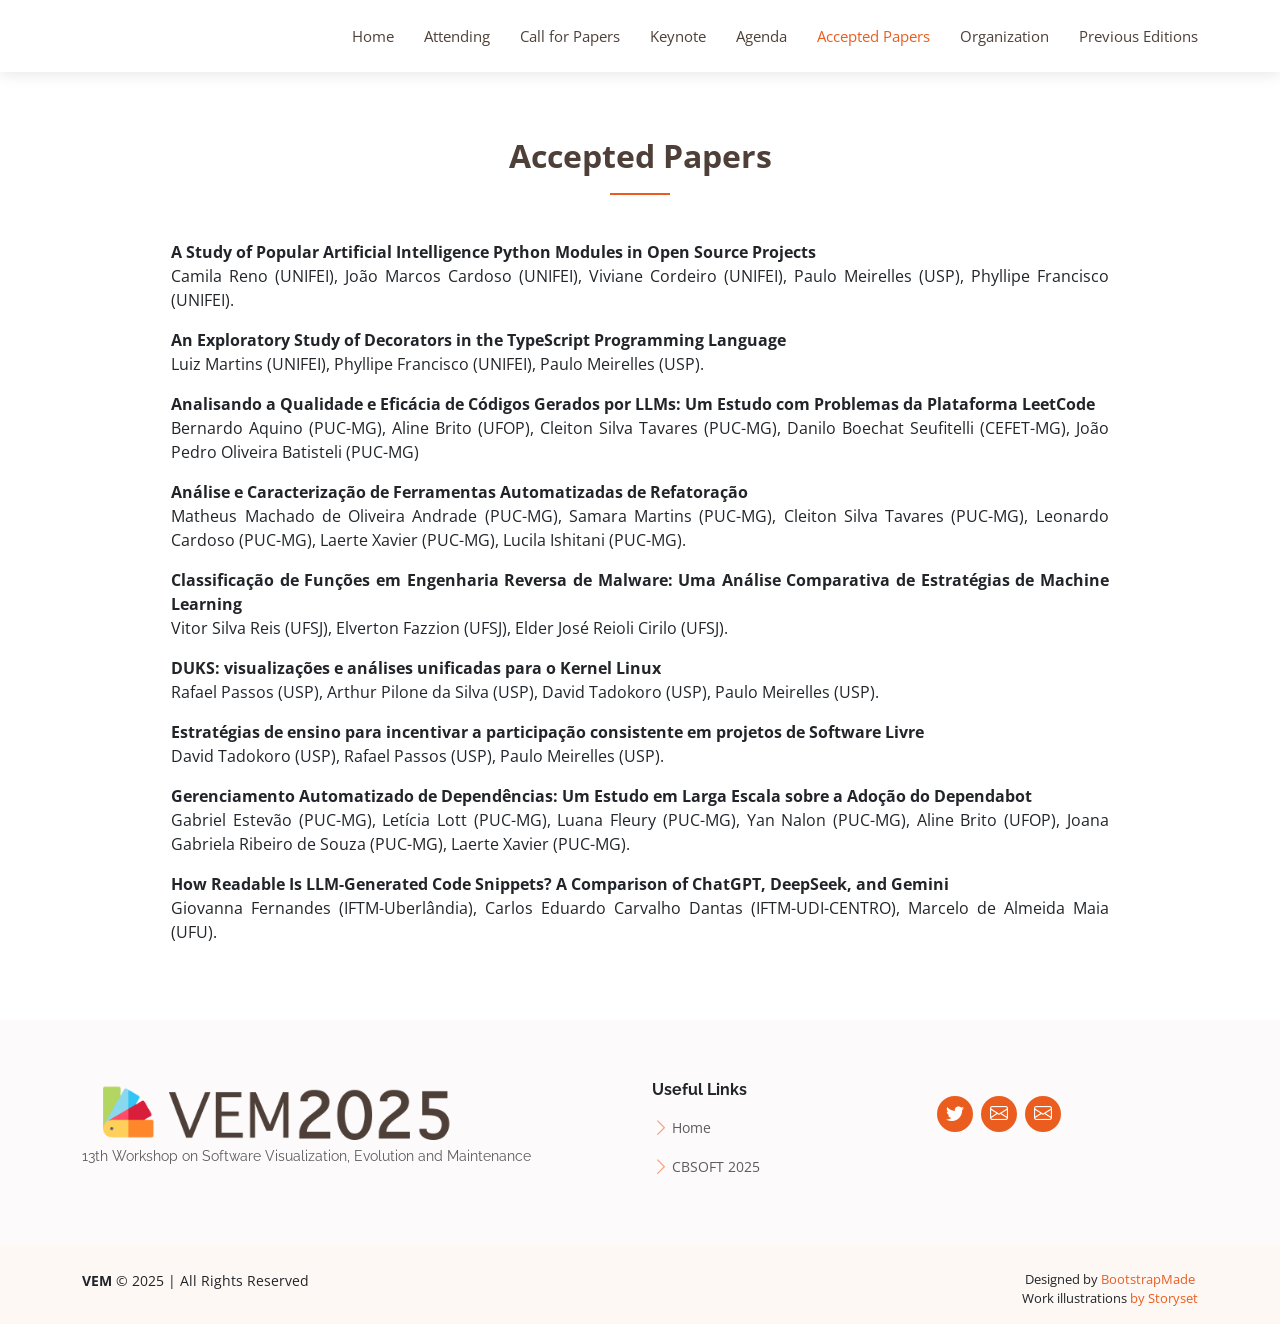
==== acceptedPapers.html @ 62617f1f "Mirror of the source code of vem 2025 website" ====
<!DOCTYPE html>
<html lang="en">
    <head>
        <meta charset="utf-8" />
        <meta content="width=device-width, initial-scale=1.0" name="viewport" />

        <title>VEM 2025</title>
        <meta content="" name="description" />
        <meta content="" name="keywords" />

        <!-- Favicons -->
        <link href="assets/img/favicon_vem.png" rel="icon" />
        <link href="assets/img/apple-touch-icon.png" rel="apple-touch-icon" />

        <!-- Google Fonts -->
        <link
            href="https://fonts.googleapis.com/css?family=Open+Sans:300,300i,400,400i,600,600i,700,700i|Raleway:300,300i,400,400i,600,600i,700,700i"
            rel="stylesheet"
        />

        <!-- Vendor CSS Files -->
        <link href="assets/vendor/aos/aos.css" rel="stylesheet" />
        <link
            href="assets/vendor/bootstrap/css/bootstrap.min.css"
            rel="stylesheet"
        />
        <link
            href="assets/vendor/bootstrap-icons/bootstrap-icons.css"
            rel="stylesheet"
        />
        <link
            href="assets/vendor/boxicons/css/boxicons.min.css"
            rel="stylesheet"
        />
        <link
            href="assets/vendor/glightbox/css/glightbox.min.css"
            rel="stylesheet"
        />
        <link
            href="assets/vendor/swiper/swiper-bundle.min.css"
            rel="stylesheet"
        />

        <!-- Template Main CSS File -->
        <link href="assets/css/style.css" rel="stylesheet" />

        <!-- =======================================================
    * Template Name: Ninestars - v4.7.0
    * Template URL: https://bootstrapmade.com/ninestars-free-bootstrap-3-theme-for-creative/
    * Author: BootstrapMade.com
    * License: https://bootstrapmade.com/license/
    ======================================================== -->
    </head>

    <body>
        <!-- ======= Header ======= -->
        <header id="header" class="fixed-top d-flex align-items-center">
            <div
                class="container d-flex align-items-center justify-content-between"
            >
                <div class="logo">
                    <!--        <h1 class="text-light"><a href="index.html"><span>VEM2022</span></a></h1>-->
                    <!-- Uncomment below if you prefer to use an image logo -->
                    <!-- <a href="index.html"><img src="assets/img/vem_color.png" alt="" class="img-fluid"></a> -->
                    <a href="index.html"
                        ><img
                            src="assets/img/vem2024-h.png"
                            alt=""
                            class="img-fluid"
                    /></a>
                </div>

                <nav id="navbar" class="navbar">
                    <ul>
                        <ul>
                            <li>
                                <a class="nav-link scrollto" href="index.html"
                                    >Home</a
                                >
                            </li>
                            <li>
                                <a
                                    class="nav-link scrollto"
                                    href="attending.html"
                                    >Attending</a
                                >
                            </li>
                            <li>
                                <a
                                    class="nav-link scrollto"
                                    href="callForPapers.html"
                                    >Call for Papers</a
                                >
                            </li>
                            <li>
                                <a
                                    class="nav-link scrollto"
                                    href="keynotes.html"
                                    >Keynote</a
                                >
                            </li>
                            <li>
                                <a class="nav-link scrollto" href="program.html"
                                    >Agenda</a
                                >
                            </li>
                            <li>
                                <a
                                    class="nav-link scrollto active"
                                    href="acceptedPapers.html"
                                    >Accepted Papers</a
                                >
                            </li>
                            <!-- <li class="dropdown">
              <a href="program.html">
                <span>Program</span>
                <i class="bi bi-chevron-down"></i>
              </a>
              <ul>
                <li>
                  <a href="acceptedPapers.html">Accepted Papers</a>
                </li>
                 <li>
                  <a href="panel.html">Panel</a>
                </li> 
              </ul>
            </li>  -->
                            <li>
                                <a
                                    class="nav-link scrollto"
                                    href="organization.html"
                                    >Organization</a
                                >
                            </li>
                            <li>
                                <a
                                    class="nav-link scrollto"
                                    href="previousEditions.html"
                                    >Previous Editions</a
                                >
                            </li>
                        </ul>
                    </ul>
                    <i class="bi bi-list mobile-nav-toggle"></i>
                </nav>
                <!-- .navbar -->
            </div>
        </header>
        <!-- End Header -->

        <main id="main">
            <!-- ======= Services Section ======= -->
<section id="services" class="services section">
    <div class="container" data-aos="fade-up">
        <div class="section-title">
            <p>Accepted Papers</p>
        </div>
        <div class="row" style="justify-content: center">
            <div class="container_center">
                <div class="box_center" style="margin-left: 8%; margin-right: 8%">
                    <div class="">
                        <p style="text-align: justify">
                            <b>A Study of Popular Artificial Intelligence Python Modules in Open Source Projects</b><br />
                            Camila Reno (UNIFEI), 
                            João Marcos Cardoso (UNIFEI), 
                            Viviane Cordeiro (UNIFEI), 
                            Paulo Meirelles (USP),
                            Phyllipe Francisco (UNIFEI).
                        </p>
                        <p style="text-align: justify">
                            <b>An Exploratory Study of Decorators in the TypeScript Programming Language</b><br />
                            Luiz Martins (UNIFEI),
                            Phyllipe Francisco (UNIFEI),
                            Paulo Meirelles (USP).
                        </p>
                        <p style="text-align: justify">
                            <b>Analisando a Qualidade e Eficácia de Códigos Gerados por LLMs: Um Estudo com Problemas da Plataforma LeetCode</b><br />
                            Bernardo Aquino (PUC-MG),
                            Aline Brito (UFOP),
                            Cleiton Silva Tavares (PUC-MG),
                            Danilo Boechat Seufitelli (CEFET-MG),
                            João Pedro Oliveira Batisteli (PUC-MG)
                        </p>
                        <p style="text-align: justify">
                            <b>Análise e Caracterização de Ferramentas Automatizadas de Refatoração</b><br />
                            Matheus Machado de Oliveira Andrade (PUC-MG),
                            Samara Martins (PUC-MG),
                            Cleiton Silva Tavares (PUC-MG),
                            Leonardo Cardoso (PUC-MG),
                            Laerte Xavier (PUC-MG),
                            Lucila Ishitani (PUC-MG).
                        </p>
                        <p style="text-align: justify">
                            <b>Classificação de Funções em Engenharia Reversa de Malware: Uma Análise Comparativa de Estratégias de Machine Learning</b><br />
                            Vitor Silva Reis (UFSJ),
                            Elverton Fazzion (UFSJ),
                            Elder José Reioli Cirilo (UFSJ).
                        </p>
                        <p style="text-align: justify">
                            <b>DUKS: visualizações e análises unificadas para o Kernel Linux</b><br />
                            Rafael Passos (USP),
                            Arthur Pilone da Silva (USP),
                            David Tadokoro (USP),
                            Paulo Meirelles (USP).
                        </p>
                        <p style="text-align: justify">
                            <b>Estratégias de ensino para incentivar a participação consistente em projetos de Software Livre</b><br />
                            David Tadokoro (USP),
                            Rafael Passos (USP),
                            Paulo Meirelles (USP).
                        </p>
                        <p style="text-align: justify">
                            <b>Gerenciamento Automatizado de Dependências: Um Estudo em Larga Escala sobre a Adoção do Dependabot</b><br />
                            Gabriel Estevão (PUC-MG),
                            Letícia Lott (PUC-MG),
                            Luana Fleury (PUC-MG),
                            Yan Nalon (PUC-MG),
                            Aline Brito (UFOP),
                            Joana Gabriela Ribeiro de Souza (PUC-MG),
                            Laerte Xavier (PUC-MG).
                        </p>
                        <p style="text-align: justify">
                            <b>How Readable Is LLM-Generated Code Snippets? A Comparison of ChatGPT, DeepSeek, and Gemini</b><br />
                            Giovanna Fernandes (IFTM-Uberlândia),
                            Carlos Eduardo Carvalho Dantas (IFTM-UDI-CENTRO),
                            Marcelo de Almeida Maia (UFU).
                        </p>
                    </div>
                </div>
            </div>
        </div>
    </div>
</section>


            <!-- End Services Section -->
        </main>
        <!-- End #main -->

        <!-- ======= Footer ======= -->
        <div w3-include-html="components/footer.html"></div>
        <!-- End Footer -->

        <a
            href="#"
            class="back-to-top d-flex align-items-center justify-content-center"
            ><i class="bi bi-arrow-up-short"></i
        ></a>

        <!-- Vendor JS Files -->
        <script src="assets/vendor/aos/aos.js"></script>
        <script src="assets/vendor/bootstrap/js/bootstrap.bundle.min.js"></script>
        <script src="assets/vendor/glightbox/js/glightbox.min.js"></script>
        <script src="assets/vendor/isotope-layout/isotope.pkgd.min.js"></script>
        <script src="assets/vendor/swiper/swiper-bundle.min.js"></script>
        <script src="assets/vendor/php-email-form/validate.js"></script>

        <!-- Template Main JS File -->
        <script src="assets/js/main.js"></script>

        <!-- W3C JS -->
        <script src="assets/js/w3c.js"></script>
        <script>
            includeHTML() //w3c.js
        </script>
    </body>
</html>
---- assets/css/style.css ----
/**
* Template Name: Ninestars - v4.7.0
* Template URL: https://bootstrapmade.com/ninestars-free-bootstrap-3-theme-for-creative/
* Author: BootstrapMade.com
* License: https://bootstrapmade.com/license/
*/

/*--------------------------------------------------------------
# General
--------------------------------------------------------------*/
body {
    font-family: "Open Sans", sans-serif;
    color: #212529;
}

a {
    color: #eb5d1e;
    text-decoration: none;
}

a:hover {
    color: #ef7f4d;
    text-decoration: none;
}

h1,
h2,
h3,
h4,
h5,
h6,
.font-primary {
    font-family: "Raleway", sans-serif;
}

/*--------------------------------------------------------------
# Back to top button
--------------------------------------------------------------*/
.back-to-top {
    position: fixed;
    visibility: hidden;
    opacity: 0;
    right: 15px;
    bottom: 15px;
    z-index: 99999;
    background: #eb5d1e;
    width: 40px;
    height: 40px;
    border-radius: 4px;
    transition: all 0.4s;
}
.back-to-top i {
    font-size: 24px;
    color: #fff;
    line-height: 0;
}
.back-to-top:hover {
    background: #ee7843;
    color: #fff;
}
.back-to-top.active {
    visibility: visible;
    opacity: 1;
}

/*--------------------------------------------------------------
# Disable aos animation delay on mobile devices
--------------------------------------------------------------*/
@media screen and (max-width: 768px) {
    [data-aos-delay] {
        transition-delay: 0 !important;
    }
}
/*--------------------------------------------------------------
# Header
--------------------------------------------------------------*/
#header {
    height: 72px;
    transition: all 0.5s;
    z-index: 997;
    transition: all 0.5s;
    background: #fff;
    box-shadow: 0px 2px 15px rgba(0, 0, 0, 0.1);
}
#header .logo h1 {
    font-size: 30px;
    margin: 0;
    line-height: 1;
    font-weight: 400;
    letter-spacing: 2px;
}
#header .logo h1 a,
#header .logo h1 a:hover {
    color: #7a6960;
    text-decoration: none;
}
#header .logo img {
    padding: 0;
    margin: 0;
    max-height: 40px;
}

#main {
    margin-top: 72px;
}

/*--------------------------------------------------------------
# Navigation Menu
--------------------------------------------------------------*/
/**
* Desktop Navigation 
*/
.navbar {
    padding: 0;
}
.navbar ul {
    margin: 0;
    padding: 0;
    display: flex;
    list-style: none;
    align-items: center;
}
.navbar li {
    position: relative;
}
.navbar a,
.navbar a:focus {
    display: flex;
    align-items: center;
    justify-content: space-between;
    padding: 10px 0 10px 30px;
    font-size: 15px;
    color: #4e4039;
    white-space: nowrap;
    transition: 0.3s;
}
.navbar a i,
.navbar a:focus i {
    font-size: 12px;
    line-height: 0;
    margin-left: 5px;
}
.navbar a:hover,
.navbar .active,
.navbar .active:focus,
.navbar li:hover > a {
    color: #eb5d1e;
}
.navbar .getstarted,
.navbar .getstarted:focus {
    background: #eb5d1e;
    color: #fff;
    padding: 10px 25px;
    margin-left: 30px;
    border-radius: 50px;
}
.navbar .getstarted:hover,
.navbar .getstarted:focus:hover {
    color: #fff;
    background: #ee7843;
}
.navbar .dropdown ul {
    display: block;
    position: absolute;
    left: 14px;
    top: calc(100% + 30px);
    margin: 0;
    padding: 10px 0;
    z-index: 99;
    opacity: 0;
    visibility: hidden;
    background: #fff;
    box-shadow: 0px 0px 30px rgba(127, 137, 161, 0.25);
    transition: 0.3s;
}
.navbar .dropdown ul li {
    min-width: 200px;
}
.navbar .dropdown ul a {
    padding: 10px 20px;
    font-size: 15px;
    text-transform: none;
}
.navbar .dropdown ul a i {
    font-size: 12px;
}
.navbar .dropdown ul a:hover,
.navbar .dropdown ul .active:hover,
.navbar .dropdown ul li:hover > a {
    color: #eb5d1e;
}
.navbar .dropdown:hover > ul {
    opacity: 1;
    top: 100%;
    visibility: visible;
}
.navbar .dropdown .dropdown ul {
    top: 0;
    left: calc(100% - 30px);
    visibility: hidden;
}
.navbar .dropdown .dropdown:hover > ul {
    opacity: 1;
    top: 0;
    left: 100%;
    visibility: visible;
}
@media (max-width: 1366px) {
    .navbar .dropdown .dropdown ul {
        left: -90%;
    }
    .navbar .dropdown .dropdown:hover > ul {
        left: -100%;
    }
}

/**
* Mobile Navigation 
*/
.mobile-nav-toggle {
    color: #7a6960;
    font-size: 28px;
    cursor: pointer;
    display: none;
    line-height: 0;
    transition: 0.5s;
}
.mobile-nav-toggle.bi-x {
    color: #fff;
}

@media (max-width: 991px) {
    .mobile-nav-toggle {
        display: block;
    }

    .navbar ul {
        display: none;
    }
}
.navbar-mobile {
    position: fixed;
    overflow: hidden;
    top: 0;
    right: 0;
    left: 0;
    bottom: 0;
    background: rgba(78, 64, 57, 0.9);
    transition: 0.3s;
}
.navbar-mobile .mobile-nav-toggle {
    position: absolute;
    top: 15px;
    right: 15px;
}
.navbar-mobile ul {
    display: block;
    position: absolute;
    top: 55px;
    right: 15px;
    bottom: 15px;
    left: 15px;
    padding: 10px 0;
    background-color: #fff;
    overflow-y: auto;
    transition: 0.3s;
}
.navbar-mobile a,
.navbar-mobile a:focus {
    padding: 10px 20px;
    font-size: 15px;
    color: #7a6960;
}
.navbar-mobile a:hover,
.navbar-mobile .active,
.navbar-mobile li:hover > a {
    color: #eb5d1e;
}
.navbar-mobile .getstarted,
.navbar-mobile .getstarted:focus {
    margin: 15px;
}
.navbar-mobile .dropdown ul {
    position: static;
    display: none;
    margin: 10px 20px;
    padding: 10px 0;
    z-index: 99;
    opacity: 1;
    visibility: visible;
    background: #fff;
    box-shadow: 0px 0px 30px rgba(127, 137, 161, 0.25);
}
.navbar-mobile .dropdown ul li {
    min-width: 200px;
}
.navbar-mobile .dropdown ul a {
    padding: 10px 20px;
}
.navbar-mobile .dropdown ul a i {
    font-size: 12px;
}
.navbar-mobile .dropdown ul a:hover,
.navbar-mobile .dropdown ul .active:hover,
.navbar-mobile .dropdown ul li:hover > a {
    color: #eb5d1e;
}
.navbar-mobile .dropdown > .dropdown-active {
    display: block;
}

/*--------------------------------------------------------------
# Hero Section
--------------------------------------------------------------*/
#hero {
    /*Alterações*/
    background: url(../img/colors4.png) top center;
    /*background-size: cover;*/
    /*overflow: hidden;*/
    /**/
    width: 100%;
    height: 70vh;
    /*background: #fef8f5;*/
    /*background: rgba(47, 3, 3, 0.10);*/
    border-bottom: 2px solid #fcebe3;
    margin: 72px 0 -72px 0;
}

#about:before {
    /*content: "";*/
    background: rgba(249, 254, 255, 0.8);
    position: absolute;
    bottom: 0;
    top: 0;
    left: 0;
    right: 0;
}

#hero h1 {
    margin: 0;
    font-size: 48px;
    font-weight: 700;
    line-height: 56px;
    color: #4e4039;
}
#hero h2 {
    color: #a08f86;
    margin: 15px 0 0 0;
    font-size: 24px;
}
#hero .btn-get-started {
    font-family: "Raleway", sans-serif;
    font-weight: 500;
    font-size: 16px;
    letter-spacing: 1px;
    display: inline-block;
    padding: 8px 28px;
    border-radius: 3px;
    transition: 0.5s;
    margin-top: 30px;
    color: #fff;
    background: #eb5d1e;
}
#hero .btn-get-started:hover {
    background: #ef7f4d;
}
#hero .animated {
    animation: up-down 2s ease-in-out infinite alternate-reverse both;
}
@media (max-width: 991px) {
    #hero {
        height: calc(100vh - 72px);
    }
    #hero .animated {
        -webkit-animation: none;
        animation: none;
    }
    #hero .hero-img {
        text-align: center;
    }
    #hero .hero-img img {
        width: 50%;
    }
}
@media (max-width: 768px) {
    #hero h1 {
        font-size: 28px;
        line-height: 36px;
    }
    #hero h2 {
        font-size: 18px;
        line-height: 24px;
    }
    #hero .hero-img img {
        width: 70%;
    }
}
@media (max-width: 575px) {
    #hero .hero-img img {
        width: 80%;
    }
}
@media (max-height: 600px) {
    #hero {
        height: 120vh;
    }
}

@-webkit-keyframes up-down {
    0% {
        transform: translateY(10px);
    }
    100% {
        transform: translateY(-10px);
    }
}

@keyframes up-down {
    0% {
        transform: translateY(10px);
    }
    100% {
        transform: translateY(-10px);
    }
}
/*--------------------------------------------------------------
# Sections General
--------------------------------------------------------------*/
section {
    padding: 60px 0;
    overflow: hidden;
}

.section-bg {
    background-color: #fef8f5;
}

.section-title {
    text-align: center;
    padding-bottom: 30px;
}
.section-title h2 {
    font-size: 24px;
    font-weight: 700;
    padding-bottom: 0;
    line-height: 1px;
    margin-bottom: 15px;
    color: #c2b7b1;
}
.section-title p {
    padding-bottom: 15px;
    margin-bottom: 15px;
    position: relative;
    font-size: 32px;
    font-weight: 700;
    color: #4e4039;
}
.section-title p::after {
    content: "";
    position: absolute;
    display: block;
    width: 60px;
    height: 2px;
    background: #eb5d1e;
    bottom: 0;
    left: calc(50% - 30px);
}

/*--------------------------------------------------------------
# Breadcrumbs
--------------------------------------------------------------*/
.breadcrumbs {
    padding: 15px 0;
    background-color: #fef5f1;
    min-height: 40px;
}
.breadcrumbs h2 {
    font-size: 24px;
    font-weight: 300;
}
.breadcrumbs ol {
    display: flex;
    flex-wrap: wrap;
    list-style: none;
    padding: 0;
    margin: 0;
    font-size: 14px;
}
.breadcrumbs ol li + li {
    padding-left: 10px;
}
.breadcrumbs ol li + li::before {
    display: inline-block;
    padding-right: 10px;
    color: #6c757d;
    content: "/";
}
@media (max-width: 768px) {
    .breadcrumbs .d-flex {
        display: block !important;
    }
    .breadcrumbs ol {
        display: block;
    }
    .breadcrumbs ol li {
        display: inline-block;
    }
}

/*--------------------------------------------------------------
# About
--------------------------------------------------------------*/
.about h3 {
    font-weight: 700;
    font-size: 34px;
    color: #4e4039;
}
.about h4 {
    font-size: 20px;
    font-weight: 700;
    margin-top: 5px;
    color: #7a6960;
}
.about i {
    font-size: 48px;
    margin-top: 15px;
    color: #f39e7a;
}
.about p {
    font-size: 18px;
    color: #5a6570;
}
@media (max-width: 991px) {
    .about .about-img img {
        max-width: 70%;
    }
}
@media (max-width: 767px) {
    .about .about-img img {
        max-width: 90%;
    }
}

/*--------------------------------------------------------------
# Services
--------------------------------------------------------------*/
.services .icon-box {
    padding: 30px;
    position: relative;
    overflow: hidden;
    margin: 0 0 40px 0;
    background: #fff;
    box-shadow: 0 10px 29px 0 rgba(68, 88, 144, 0.1);
    transition: all 0.3s ease-in-out;
    border-radius: 15px;
    text-align: center;
    border-bottom: 3px solid #fff;
}
.services .icon-box:hover {
    transform: translateY(-5px);
    border-color: #ef7f4d;
}
.services .icon i {
    font-size: 48px;
    line-height: 1;
    margin-bottom: 15px;
    color: #ef7f4d;
}
.services .title {
    font-weight: 700;
    margin-bottom: 15px;
    font-size: 18px;
}
.services .title a {
    color: #111;
}
.services .description {
    font-size: 15px;
    line-height: 28px;
    margin-bottom: 0;
}

/*--------------------------------------------------------------
# Portfolio
--------------------------------------------------------------*/
.portfolio .portfolio-item {
    margin-bottom: 30px;
}
.portfolio #portfolio-flters {
    padding: 0;
    margin: 0 0 35px 0;
    list-style: none;
    text-align: center;
}
.portfolio #portfolio-flters li {
    cursor: pointer;
    margin: 0 15px 15px 0;
    display: inline-block;
    padding: 5px;
    font-size: 16px;
    font-weight: 600;
    line-height: 20px;
    color: #212529;
    margin-bottom: 5px;
    transition: all 0.3s ease-in-out;
}
.portfolio #portfolio-flters li:hover,
.portfolio #portfolio-flters li.filter-active {
    color: #eb5d1e;
}
.portfolio #portfolio-flters li:last-child {
    margin-right: 0;
}
.portfolio .portfolio-wrap {
    transition: 0.3s;
    position: relative;
    overflow: hidden;
    border-radius: 8px;
    z-index: 1;
}
.portfolio .portfolio-wrap::before {
    content: "";
    background: rgba(122, 105, 96, 0.6);
    position: absolute;
    left: 100%;
    right: 0;
    top: 0;
    bottom: 0;
    transition: all ease-in-out 0.3s;
    z-index: 2;
}
.portfolio .portfolio-wrap img {
    transition: 0.3s;
    position: relative;
    z-index: 1;
}
.portfolio .portfolio-wrap .portfolio-links {
    opacity: 0;
    left: 0;
    right: 0;
    top: calc(50% - 32px);
    text-align: center;
    z-index: 3;
    position: absolute;
    transition: all ease-in-out 0.3s;
}
.portfolio .portfolio-wrap .portfolio-links a {
    color: #eb5d1e;
    margin: 0 4px;
    line-height: 0;
    background-color: #fff;
    padding-top: 6px;
    padding-right: 1px;
    border-radius: 50px;
    text-align: center;
    width: 32px;
    height: 32px;
    display: inline-block;
    transition: 0.3s;
}
.portfolio .portfolio-wrap .portfolio-links a i {
    line-height: 0;
    font-size: 20px;
}
.portfolio .portfolio-wrap .portfolio-links a:hover {
    background: #eb5d1e;
    color: #fff;
}
.portfolio .portfolio-wrap .portfolio-info {
    opacity: 0;
    position: absolute;
    bottom: -20px;
    left: 0;
    right: 0;
    text-align: center;
    z-index: 3;
    transition: all ease-in-out 0.3s;
}
.portfolio .portfolio-wrap .portfolio-info h4 {
    font-size: 20px;
    color: #fff;
    font-weight: 600;
}
.portfolio .portfolio-wrap .portfolio-info p {
    color: #ffffff;
    font-size: 14px;
    text-transform: uppercase;
}
.portfolio .portfolio-wrap:hover::before {
    left: 0;
}
.portfolio .portfolio-wrap:hover .portfolio-links {
    opacity: 1;
    top: calc(50% - 16px);
}
.portfolio .portfolio-wrap:hover .portfolio-info {
    opacity: 1;
    bottom: 0;
}

/*--------------------------------------------------------------
# Portfolio Details
--------------------------------------------------------------*/
.portfolio-details {
    padding-top: 40px;
}
.portfolio-details .portfolio-details-slider img {
    width: 100%;
}
.portfolio-details .portfolio-details-slider .swiper-pagination {
    margin-top: 20px;
    position: relative;
}
.portfolio-details
    .portfolio-details-slider
    .swiper-pagination
    .swiper-pagination-bullet {
    width: 12px;
    height: 12px;
    background-color: #fff;
    opacity: 1;
    border: 1px solid #eb5d1e;
}
.portfolio-details
    .portfolio-details-slider
    .swiper-pagination
    .swiper-pagination-bullet-active {
    background-color: #eb5d1e;
}
.portfolio-details .portfolio-info {
    padding: 30px;
    box-shadow: 0px 0 30px rgba(122, 105, 96, 0.08);
}
.portfolio-details .portfolio-info h3 {
    font-size: 22px;
    font-weight: 700;
    margin-bottom: 20px;
    padding-bottom: 20px;
    border-bottom: 1px solid #eee;
}
.portfolio-details .portfolio-info ul {
    list-style: none;
    padding: 0;
    font-size: 15px;
}
.portfolio-details .portfolio-info ul li + li {
    margin-top: 10px;
}
.portfolio-details .portfolio-description {
    padding-top: 30px;
}
.portfolio-details .portfolio-description h2 {
    font-size: 26px;
    font-weight: 700;
    margin-bottom: 20px;
}
.portfolio-details .portfolio-description p {
    padding: 0;
}

/*--------------------------------------------------------------
# F.A.Q
--------------------------------------------------------------*/
.faq {
    padding: 60px 0;
}
.faq .p {
    font-size: 18px;
}
.faq .faq-list {
    padding: 0;
    list-style: none;
}
.faq .faq-list li {
    border-bottom: 1px solid #eae7e5;
    margin-bottom: 20px;
    padding-bottom: 20px;
}
.faq .faq-list .question {
    display: block;
    position: relative;
    font-family: #eb5d1e;
    font-size: 18px;
    line-height: 24px;
    font-weight: 400;
    font-weight: 600;
    padding-left: 25px;
    cursor: pointer;
    color: #c54811;
    transition: 0.3s;
}
.faq .faq-list i {
    font-size: 18px;
    position: absolute;
    left: 0;
    top: -2px;
}
.faq .faq-list p {
    margin-bottom: 0;
    padding: 10px 0 0 25px;
}
.faq .faq-list .icon-show {
    display: none;
}
.faq .faq-list .collapsed {
    color: #343a40;
}
.faq .faq-list .collapsed:hover {
    color: #eb5d1e;
}
.faq .faq-list .collapsed .icon-show {
    display: inline-block;
    transition: 0.6s;
}
.faq .faq-list .collapsed .icon-close {
    display: none;
    transition: 0.6s;
}

/*--------------------------------------------------------------
# Team
--------------------------------------------------------------*/
.team {
    background: #fff;
    padding: 60px 0;
}
.team .member {
    text-align: center;
    margin-bottom: 20px;
    background: #343a40;
    position: relative;
    overflow: hidden;
}
.team .member .member-info {
    opacity: 0;
    position: absolute;
    bottom: 0;
    top: 0;
    left: 0;
    right: 0;
    transition: 0.2s;
}
.team .member .member-info-content {
    position: absolute;
    left: 50px;
    right: 0;
    bottom: 0;
    transition: bottom 0.4s;
}
.team .member .member-info-content h4 {
    font-weight: 700;
    margin-bottom: 2px;
    font-size: 18px;
    color: #fff;
}
.team .member .member-info-content span {
    font-style: italic;
    display: block;
    font-size: 13px;
    color: #fff;
}
.team .member .social {
    position: absolute;
    left: -50px;
    top: 0;
    bottom: 0;
    width: 50px;
    transition: left ease-in-out 0.3s;
    background: rgba(78, 64, 57, 0.6);
    text-align: center;
}
.team .member .social a {
    transition: color 0.3s;
    display: block;
    color: #fff;
    margin-top: 15px;
}
.team .member .social a:hover {
    color: #eb5d1e;
}
.team .member .social i {
    font-size: 18px;
    margin: 0 2px;
}
.team .member:hover .member-info {
    background: linear-gradient(
        0deg,
        rgba(78, 64, 57, 0.95) 0%,
        rgba(78, 64, 57, 0.95) 15%,
        rgba(255, 255, 255, 0) 100%
    );
    opacity: 1;
    transition: 0.4s;
}
.team .member:hover .member-info-content {
    bottom: 30px;
    transition: bottom 0.4s;
}
.team .member:hover .social {
    left: 0;
    transition: left ease-in-out 0.3s;
}

/*--------------------------------------------------------------
# Clients
--------------------------------------------------------------*/
.clients .clients-slider .swiper-slide img {
    opacity: 0.5;
    transition: 0.3s;
}
.clients .clients-slider .swiper-slide img:hover {
    opacity: 1;
}
.clients .clients-slider .swiper-pagination {
    margin-top: 20px;
    position: relative;
}
.clients .clients-slider .swiper-pagination .swiper-pagination-bullet {
    width: 12px;
    height: 12px;
    background-color: #fff;
    opacity: 1;
    border: 1px solid #eb5d1e;
}
.clients .clients-slider .swiper-pagination .swiper-pagination-bullet-active {
    background-color: #eb5d1e;
}

/*--------------------------------------------------------------
# Contact Us
--------------------------------------------------------------*/
.contact .info {
    border-top: 3px solid #eb5d1e;
    border-bottom: 3px solid #eb5d1e;
    padding: 30px;
    background: #fff;
    width: 100%;
    box-shadow: 0 0 24px 0 rgba(0, 0, 0, 0.12);
}
.contact .info i {
    font-size: 20px;
    color: #eb5d1e;
    float: left;
    width: 44px;
    height: 44px;
    background: #fdf1ec;
    display: flex;
    justify-content: center;
    align-items: center;
    border-radius: 50px;
    transition: all 0.3s ease-in-out;
}
.contact .info h4 {
    padding: 0 0 0 60px;
    font-size: 22px;
    font-weight: 600;
    margin-bottom: 5px;
    color: #7a6960;
}
.contact .info p {
    padding: 0 0 10px 60px;
    margin-bottom: 20px;
    font-size: 14px;
    color: #ab9d95;
}
.contact .info .email p {
    padding-top: 5px;
}
.contact .info .social-links {
    padding-left: 60px;
}
.contact .info .social-links a {
    font-size: 18px;
    display: inline-block;
    background: #333;
    color: #fff;
    line-height: 1;
    padding: 8px 0;
    border-radius: 50%;
    text-align: center;
    width: 36px;
    height: 36px;
    transition: 0.3s;
    margin-right: 10px;
}
.contact .info .social-links a:hover {
    background: #eb5d1e;
    color: #fff;
}
.contact .info .email:hover i,
.contact .info .address:hover i,
.contact .info .phone:hover i {
    background: #eb5d1e;
    color: #fff;
}
.contact .php-email-form {
    width: 100%;
    border-top: 3px solid #eb5d1e;
    border-bottom: 3px solid #eb5d1e;
    padding: 30px;
    background: #fff;
    box-shadow: 0 0 24px 0 rgba(0, 0, 0, 0.12);
}
.contact .php-email-form .form-group {
    padding-bottom: 8px;
}
.contact .php-email-form .error-message {
    display: none;
    color: #fff;
    background: #ed3c0d;
    text-align: left;
    padding: 15px;
    font-weight: 600;
}
.contact .php-email-form .error-message br + br {
    margin-top: 25px;
}
.contact .php-email-form .sent-message {
    display: none;
    color: #fff;
    background: #18d26e;
    text-align: center;
    padding: 15px;
    font-weight: 600;
}
.contact .php-email-form .loading {
    display: none;
    background: #fff;
    text-align: center;
    padding: 15px;
}
.contact .php-email-form .loading:before {
    content: "";
    display: inline-block;
    border-radius: 50%;
    width: 24px;
    height: 24px;
    margin: 0 10px -6px 0;
    border: 3px solid #18d26e;
    border-top-color: #eee;
    -webkit-animation: animate-loading 1s linear infinite;
    animation: animate-loading 1s linear infinite;
}
.contact .php-email-form input,
.contact .php-email-form textarea {
    border-radius: 0;
    box-shadow: none;
    font-size: 14px;
}
.contact .php-email-form input {
    height: 44px;
}
.contact .php-email-form textarea {
    padding: 10px 12px;
}
.contact .php-email-form button[type="submit"] {
    background: #eb5d1e;
    border: 0;
    padding: 10px 24px;
    color: #fff;
    transition: 0.4s;
    border-radius: 4px;
}
.contact .php-email-form button[type="submit"]:hover {
    background: #ef7f4d;
}
@-webkit-keyframes animate-loading {
    0% {
        transform: rotate(0deg);
    }
    100% {
        transform: rotate(360deg);
    }
}
@keyframes animate-loading {
    0% {
        transform: rotate(0deg);
    }
    100% {
        transform: rotate(360deg);
    }
}

/*--------------------------------------------------------------
# Footer
--------------------------------------------------------------*/
#footer {
    background: #fff;
    padding: 0 0 30px 0;
    color: #212529;
    font-size: 14px;
    background: #fef8f5;
}
#footer .footer-newsletter {
    padding: 50px 0;
    background: #fef8f5;
    text-align: center;
    font-size: 15px;
}
#footer .footer-newsletter h4 {
    font-size: 24px;
    margin: 0 0 20px 0;
    padding: 0;
    line-height: 1;
    font-weight: 600;
    color: #4e4039;
}
#footer .footer-newsletter form {
    margin-top: 30px;
    background: #fff;
    padding: 6px 10px;
    position: relative;
    border-radius: 4px;
    box-shadow: 0px 2px 15px rgba(0, 0, 0, 0.1);
    text-align: left;
}
#footer .footer-newsletter form input[type="email"] {
    border: 0;
    padding: 4px 4px;
    width: calc(100% - 100px);
}
#footer .footer-newsletter form input[type="submit"] {
    position: absolute;
    top: 0;
    right: 0;
    bottom: 0;
    border: 0;
    background: none;
    font-size: 16px;
    padding: 0 20px;
    background: #eb5d1e;
    color: #fff;
    transition: 0.3s;
    border-radius: 4px;
    box-shadow: 0px 2px 15px rgba(0, 0, 0, 0.1);
}
#footer .footer-newsletter form input[type="submit"]:hover {
    background: #c54811;
}
#footer .footer-top {
    padding: 60px 0 30px 0;
    background: #fcfafa;
}
#footer .footer-top .footer-contact {
    margin-bottom: 30px;
}
#footer .footer-top .footer-contact h4 {
    font-size: 22px;
    margin: 0 0 30px 0;
    padding: 2px 0 2px 0;
    line-height: 1;
    font-weight: 700;
}
#footer .footer-top .footer-contact p {
    font-size: 14px;
    line-height: 24px;
    margin-bottom: 0;
    font-family: "Raleway", sans-serif;
    color: #5c5c5c;
}
#footer .footer-top h4 {
    font-size: 16px;
    font-weight: bold;
    color: #212529;
    position: relative;
    padding-bottom: 12px;
}
#footer .footer-top .footer-links {
    margin-bottom: 30px;
}
#footer .footer-top .footer-links ul {
    list-style: none;
    padding: 0;
    margin: 0;
}
#footer .footer-top .footer-links ul i {
    padding-right: 2px;
    color: #f39e7a;
    font-size: 18px;
    line-height: 1;
}
#footer .footer-top .footer-links ul li {
    padding: 10px 0;
    display: flex;
    align-items: center;
}
#footer .footer-top .footer-links ul li:first-child {
    padding-top: 0;
}
#footer .footer-top .footer-links ul a {
    color: #5c5c5c;
    transition: 0.3s;
    display: inline-block;
    line-height: 1;
}
#footer .footer-top .footer-links ul a:hover {
    text-decoration: none;
    color: #eb5d1e;
}
#footer .footer-top .social-links a {
    font-size: 18px;
    display: inline-block;
    background: #eb5d1e;
    color: #fff;
    line-height: 1;
    padding: 8px 0;
    margin-right: 4px;
    border-radius: 50%;
    text-align: center;
    width: 36px;
    height: 36px;
    transition: 0.3s;
}
#footer .footer-top .social-links a:hover {
    background: #ef7f4d;
    color: #fff;
    text-decoration: none;
}
#footer .copyright {
    text-align: center;
    float: left;
}
#footer .credits {
    float: right;
    text-align: center;
    font-size: 13px;
    color: #212529;
}
#footer .credits a {
    color: #eb5d1e;
}
@media (max-width: 575px) {
    #footer .copyright,
    #footer .credits {
        float: none;
        -moz-text-align-last: center;
        text-align-last: center;
        padding: 3px 0;
    }
}

/*Program*/

#schedule {
    padding: 60px 0 60px 0;
}

.container_center {
    display: flex;
    flex-direction: row;
    justify-content: center;
    align-items: center;
}
/*li.item-orange::before {*/
/*  content: "•";*/
/*  color: #ee7843;*/
/*  margin-right: 10px;*/
/*}*/

/*--------------------------------------------------------------
# Map
--------------------------------------------------------------*/

#map {
    height: 50vh;
    width: 60%;
    margin: 0 auto; /* Center the map horizontally */
    z-index: 10;
}
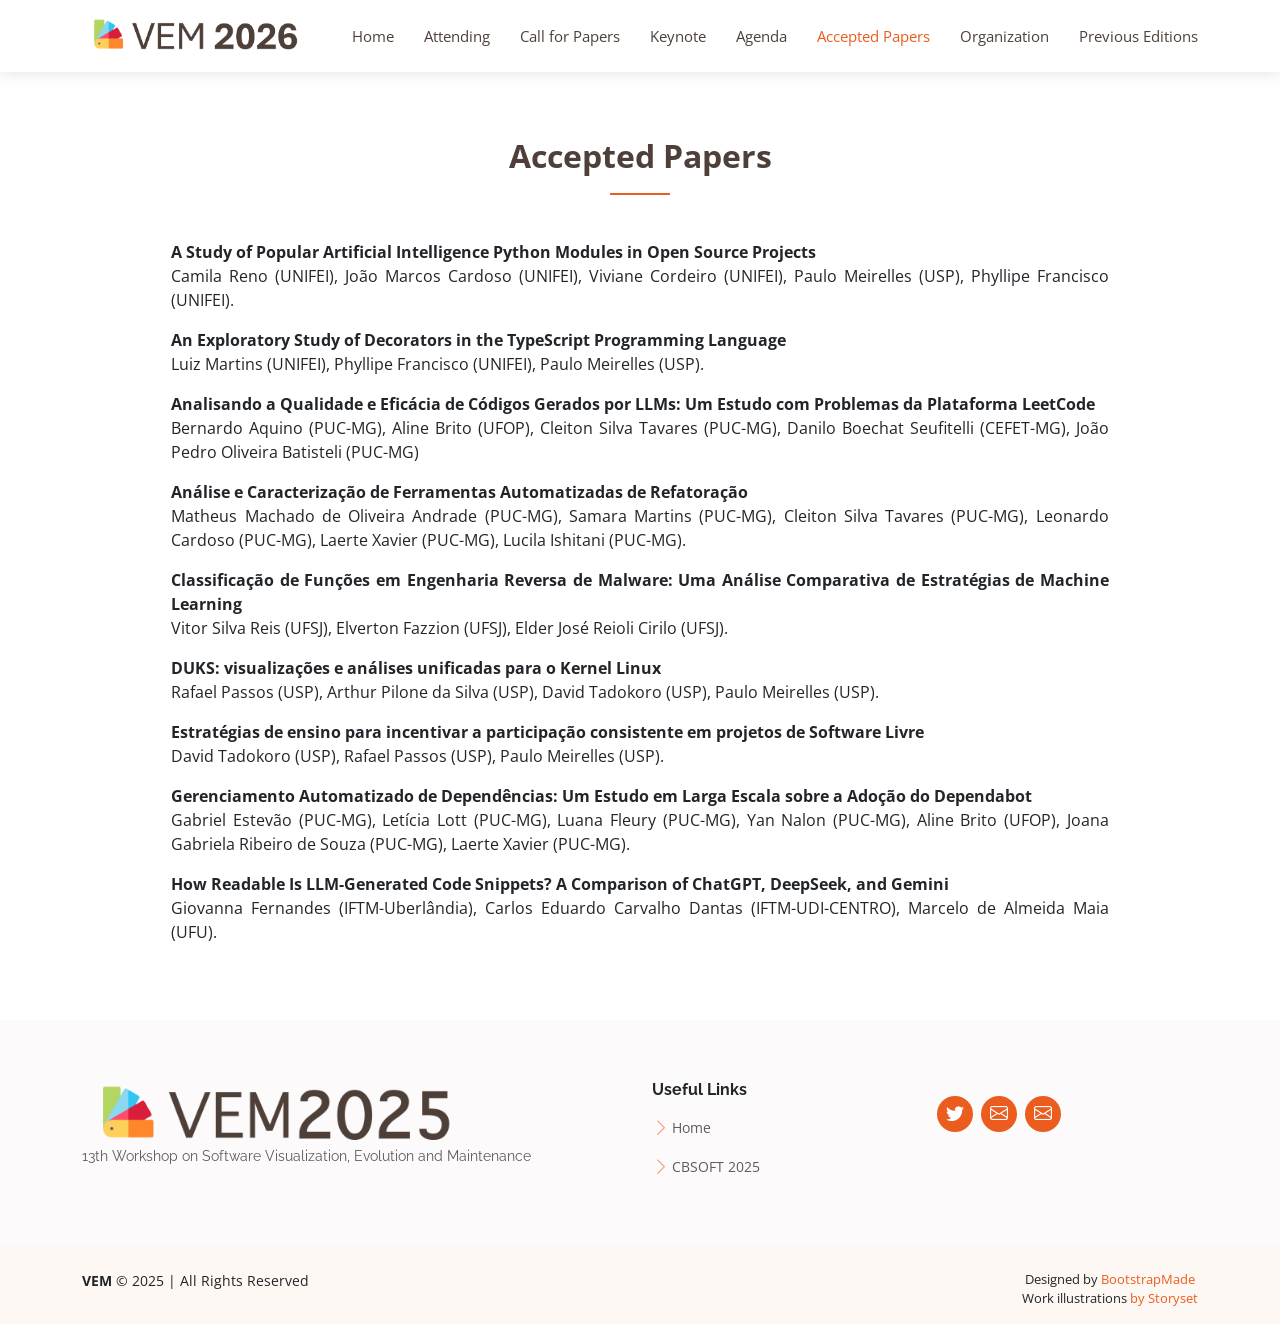
==== commit 09f5eb32: "atualização logotipo em todas as paginas" ====
--- a/acceptedPapers.html
+++ b/acceptedPapers.html
@@ -4,7 +4,7 @@
         <meta charset="utf-8" />
         <meta content="width=device-width, initial-scale=1.0" name="viewport" />
 
-        <title>VEM 2025</title>
+        <title>VEM 2026</title>
         <meta content="" name="description" />
         <meta content="" name="keywords" />
 
@@ -64,7 +64,7 @@
                     <!-- <a href="index.html"><img src="assets/img/vem_color.png" alt="" class="img-fluid"></a> -->
                     <a href="index.html"
                         ><img
-                            src="assets/img/vem2024-h.png"
+                            src="assets/img/vem2026-h.png"
                             alt=""
                             class="img-fluid"
                     /></a>
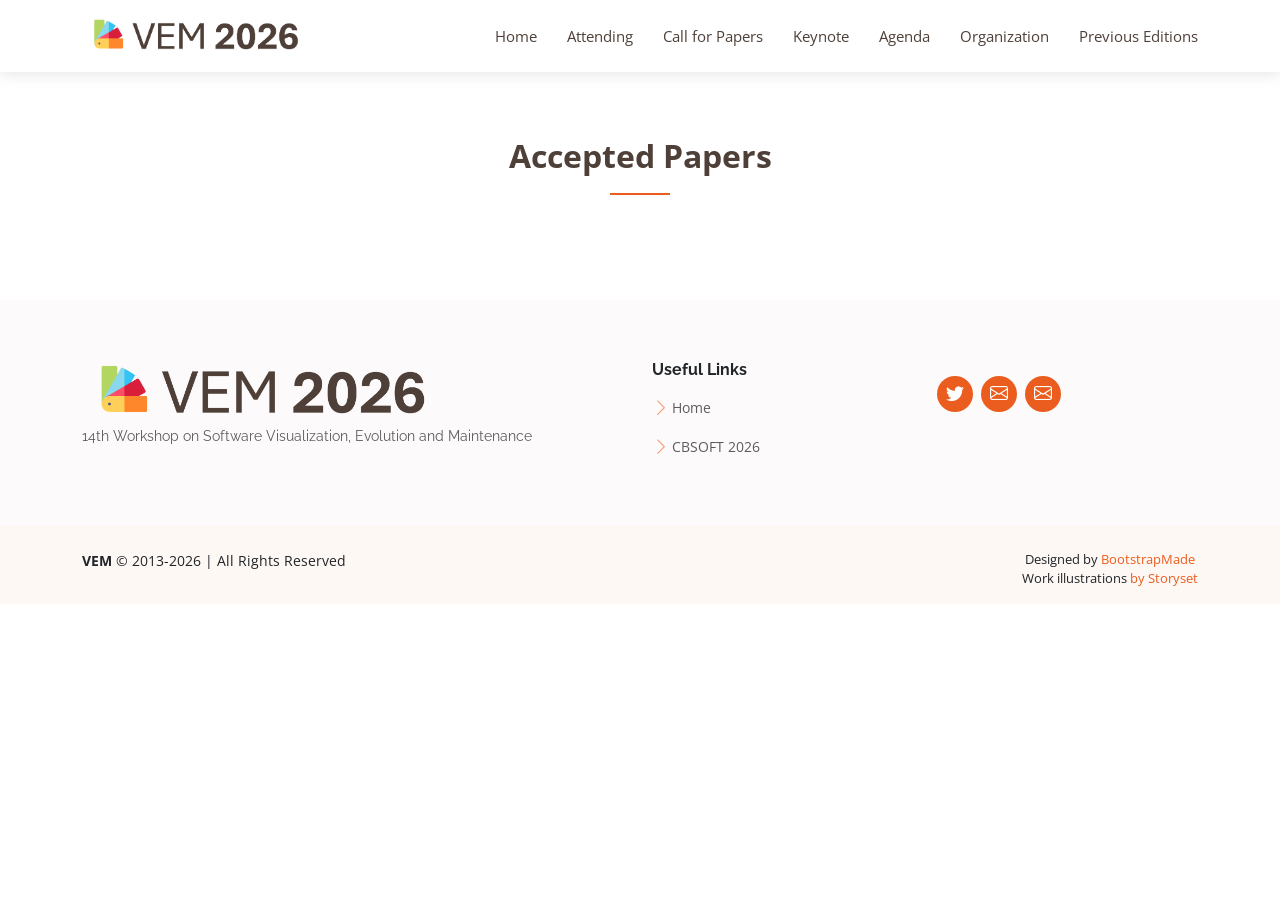
==== commit dd6c98c1: "refatoração do cabeçalho da página" ====
--- a/acceptedPapers.html
+++ b/acceptedPapers.html
@@ -54,98 +54,7 @@
 
     <body>
         <!-- ======= Header ======= -->
-        <header id="header" class="fixed-top d-flex align-items-center">
-            <div
-                class="container d-flex align-items-center justify-content-between"
-            >
-                <div class="logo">
-                    <!--        <h1 class="text-light"><a href="index.html"><span>VEM2022</span></a></h1>-->
-                    <!-- Uncomment below if you prefer to use an image logo -->
-                    <!-- <a href="index.html"><img src="assets/img/vem_color.png" alt="" class="img-fluid"></a> -->
-                    <a href="index.html"
-                        ><img
-                            src="assets/img/vem2026-h.png"
-                            alt=""
-                            class="img-fluid"
-                    /></a>
-                </div>
-
-                <nav id="navbar" class="navbar">
-                    <ul>
-                        <ul>
-                            <li>
-                                <a class="nav-link scrollto" href="index.html"
-                                    >Home</a
-                                >
-                            </li>
-                            <li>
-                                <a
-                                    class="nav-link scrollto"
-                                    href="attending.html"
-                                    >Attending</a
-                                >
-                            </li>
-                            <li>
-                                <a
-                                    class="nav-link scrollto"
-                                    href="callForPapers.html"
-                                    >Call for Papers</a
-                                >
-                            </li>
-                            <li>
-                                <a
-                                    class="nav-link scrollto"
-                                    href="keynotes.html"
-                                    >Keynote</a
-                                >
-                            </li>
-                            <li>
-                                <a class="nav-link scrollto" href="program.html"
-                                    >Agenda</a
-                                >
-                            </li>
-                            <li>
-                                <a
-                                    class="nav-link scrollto active"
-                                    href="acceptedPapers.html"
-                                    >Accepted Papers</a
-                                >
-                            </li>
-                            <!-- <li class="dropdown">
-              <a href="program.html">
-                <span>Program</span>
-                <i class="bi bi-chevron-down"></i>
-              </a>
-              <ul>
-                <li>
-                  <a href="acceptedPapers.html">Accepted Papers</a>
-                </li>
-                 <li>
-                  <a href="panel.html">Panel</a>
-                </li> 
-              </ul>
-            </li>  -->
-                            <li>
-                                <a
-                                    class="nav-link scrollto"
-                                    href="organization.html"
-                                    >Organization</a
-                                >
-                            </li>
-                            <li>
-                                <a
-                                    class="nav-link scrollto"
-                                    href="previousEditions.html"
-                                    >Previous Editions</a
-                                >
-                            </li>
-                        </ul>
-                    </ul>
-                    <i class="bi bi-list mobile-nav-toggle"></i>
-                </nav>
-                <!-- .navbar -->
-            </div>
-        </header>
+        <div id="header-placeholder"></div>
         <!-- End Header -->
 
         <main id="main">
@@ -155,7 +64,7 @@
         <div class="section-title">
             <p>Accepted Papers</p>
         </div>
-        <div class="row" style="justify-content: center">
+        <!--<div class="row" style="justify-content: center">
             <div class="container_center">
                 <div class="box_center" style="margin-left: 8%; margin-right: 8%">
                     <div class="">
@@ -228,7 +137,7 @@
                     </div>
                 </div>
             </div>
-        </div>
+        </div>-->
     </div>
 </section>
 
@@ -258,10 +167,25 @@
         <!-- Template Main JS File -->
         <script src="assets/js/main.js"></script>
 
-        <!-- W3C JS -->
-        <script src="assets/js/w3c.js"></script>
+        <!-- Destaque dinâmico da escolha selecionada no menu -->
+        <script src="assets/js/navbar.js"></script>
+
         <script>
-            includeHTML() //w3c.js
+            fetch("components/header.html")
+            .then(res => res.text())
+            .then(data => {
+                document.getElementById("header-placeholder").innerHTML = data;
+                setActiveMenu();
+            });
+
+            fetch("components/footer.html")
+            .then(res => res.text())
+            .then(data => {
+                document.querySelector("[w3-include-html]").innerHTML = data;
+            });
         </script>
+
+        <!-- Leaflet Map -->
+        <script src="assets/js/map.js"></script>
     </body>
 </html>
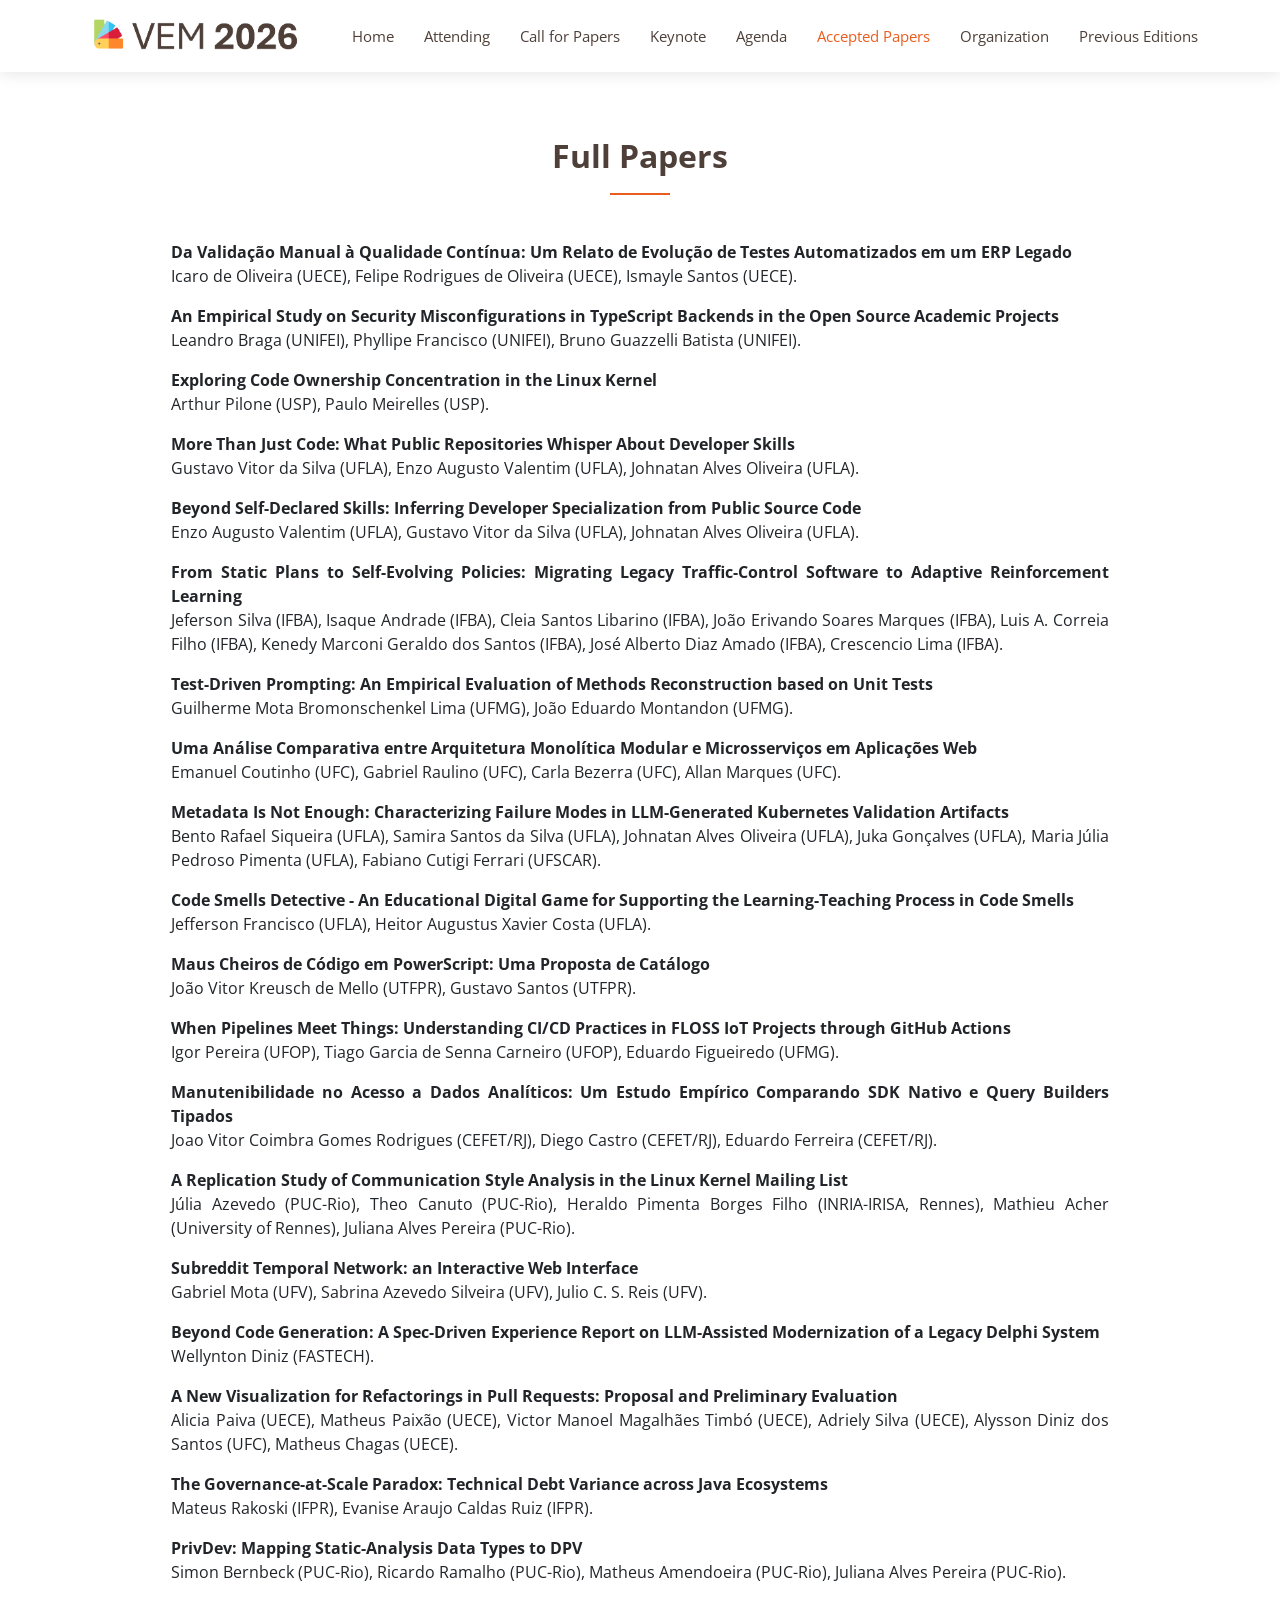
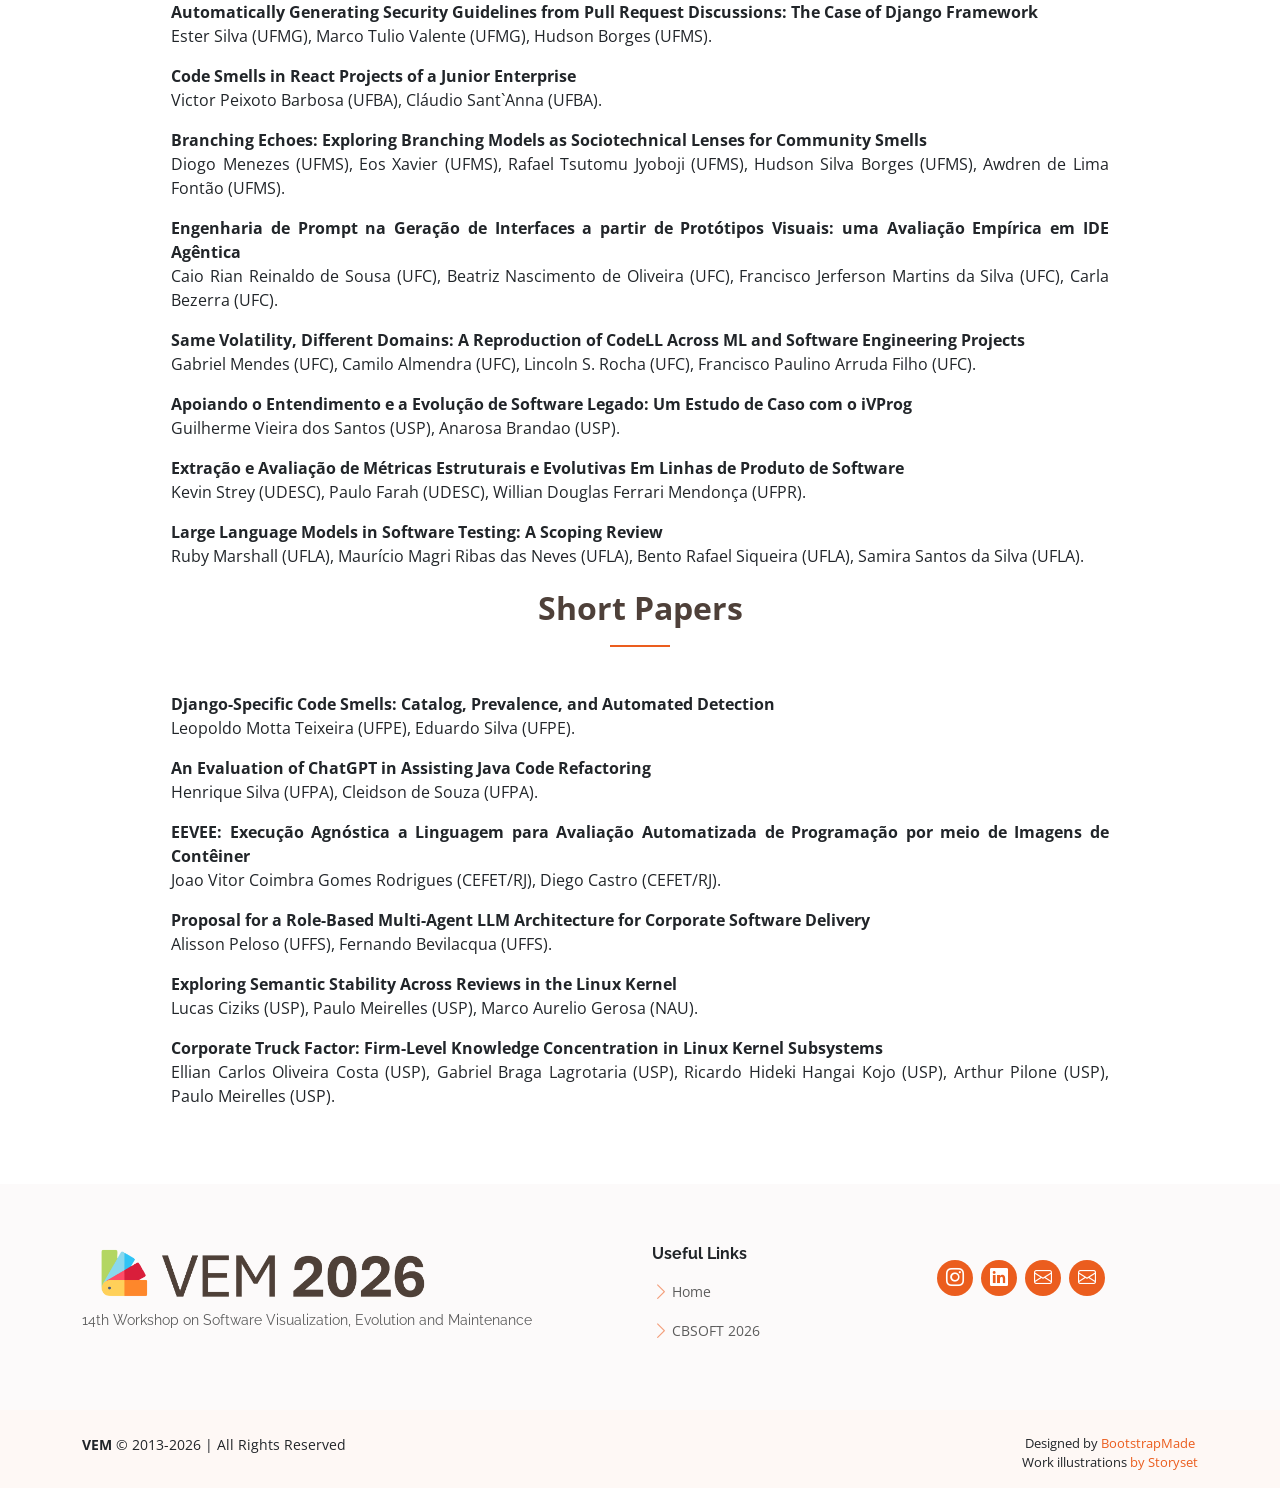
==== commit ff80ccb7: "Accept papers" ====
--- a/acceptedPapers.html
+++ b/acceptedPapers.html
@@ -62,82 +62,234 @@
 <section id="services" class="services section">
     <div class="container" data-aos="fade-up">
         <div class="section-title">
-            <p>Accepted Papers</p>
+        <p>Full Papers</p>
         </div>
-        <!--<div class="row" style="justify-content: center">
+            <div class="row" style="justify-content: center">
             <div class="container_center">
                 <div class="box_center" style="margin-left: 8%; margin-right: 8%">
                     <div class="">
                         <p style="text-align: justify">
-                            <b>A Study of Popular Artificial Intelligence Python Modules in Open Source Projects</b><br />
-                            Camila Reno (UNIFEI), 
-                            João Marcos Cardoso (UNIFEI), 
-                            Viviane Cordeiro (UNIFEI), 
-                            Paulo Meirelles (USP),
-                            Phyllipe Francisco (UNIFEI).
-                        </p>
-                        <p style="text-align: justify">
-                            <b>An Exploratory Study of Decorators in the TypeScript Programming Language</b><br />
-                            Luiz Martins (UNIFEI),
+                            <b>Da Validação Manual à Qualidade Contínua: Um Relato de Evolução de Testes Automatizados em um ERP Legado</b><br />
+                            Icaro de Oliveira (UECE),
+                            Felipe Rodrigues de Oliveira (UECE),
+                            Ismayle Santos (UECE).
+                        </p>
+                        <p style="text-align: justify">
+                            <b>An Empirical Study on Security Misconfigurations in TypeScript Backends in the Open Source Academic Projects</b><br />
+                            Leandro Braga (UNIFEI),
                             Phyllipe Francisco (UNIFEI),
+                            Bruno Guazzelli Batista (UNIFEI).
+                        </p>
+                        <p style="text-align: justify">
+                            <b>Exploring Code Ownership Concentration in the Linux Kernel</b><br />
+                            Arthur Pilone (USP),
                             Paulo Meirelles (USP).
                         </p>
                         <p style="text-align: justify">
-                            <b>Analisando a Qualidade e Eficácia de Códigos Gerados por LLMs: Um Estudo com Problemas da Plataforma LeetCode</b><br />
-                            Bernardo Aquino (PUC-MG),
-                            Aline Brito (UFOP),
-                            Cleiton Silva Tavares (PUC-MG),
-                            Danilo Boechat Seufitelli (CEFET-MG),
-                            João Pedro Oliveira Batisteli (PUC-MG)
-                        </p>
-                        <p style="text-align: justify">
-                            <b>Análise e Caracterização de Ferramentas Automatizadas de Refatoração</b><br />
-                            Matheus Machado de Oliveira Andrade (PUC-MG),
-                            Samara Martins (PUC-MG),
-                            Cleiton Silva Tavares (PUC-MG),
-                            Leonardo Cardoso (PUC-MG),
-                            Laerte Xavier (PUC-MG),
-                            Lucila Ishitani (PUC-MG).
-                        </p>
-                        <p style="text-align: justify">
-                            <b>Classificação de Funções em Engenharia Reversa de Malware: Uma Análise Comparativa de Estratégias de Machine Learning</b><br />
-                            Vitor Silva Reis (UFSJ),
-                            Elverton Fazzion (UFSJ),
-                            Elder José Reioli Cirilo (UFSJ).
-                        </p>
-                        <p style="text-align: justify">
-                            <b>DUKS: visualizações e análises unificadas para o Kernel Linux</b><br />
-                            Rafael Passos (USP),
-                            Arthur Pilone da Silva (USP),
-                            David Tadokoro (USP),
-                            Paulo Meirelles (USP).
-                        </p>
-                        <p style="text-align: justify">
-                            <b>Estratégias de ensino para incentivar a participação consistente em projetos de Software Livre</b><br />
-                            David Tadokoro (USP),
-                            Rafael Passos (USP),
-                            Paulo Meirelles (USP).
-                        </p>
-                        <p style="text-align: justify">
-                            <b>Gerenciamento Automatizado de Dependências: Um Estudo em Larga Escala sobre a Adoção do Dependabot</b><br />
-                            Gabriel Estevão (PUC-MG),
-                            Letícia Lott (PUC-MG),
-                            Luana Fleury (PUC-MG),
-                            Yan Nalon (PUC-MG),
-                            Aline Brito (UFOP),
-                            Joana Gabriela Ribeiro de Souza (PUC-MG),
-                            Laerte Xavier (PUC-MG).
-                        </p>
-                        <p style="text-align: justify">
-                            <b>How Readable Is LLM-Generated Code Snippets? A Comparison of ChatGPT, DeepSeek, and Gemini</b><br />
-                            Giovanna Fernandes (IFTM-Uberlândia),
-                            Carlos Eduardo Carvalho Dantas (IFTM-UDI-CENTRO),
-                            Marcelo de Almeida Maia (UFU).
+                            <b>More Than Just Code: What Public Repositories Whisper About Developer Skills</b><br />
+                            Gustavo Vitor da Silva (UFLA),
+                            Enzo Augusto Valentim (UFLA),
+                            Johnatan Alves Oliveira (UFLA).
+                        </p>
+                        <p style="text-align: justify">
+                            <b>Beyond Self-Declared Skills: Inferring Developer Specialization from Public Source Code</b><br />
+                            Enzo Augusto Valentim (UFLA),
+                            Gustavo Vitor da Silva (UFLA),
+                            Johnatan Alves Oliveira (UFLA).
+                        </p>
+                        <p style="text-align: justify">
+                            <b>From Static Plans to Self-Evolving Policies: Migrating Legacy Traffic-Control Software to Adaptive Reinforcement Learning</b><br />
+                            Jeferson Silva (IFBA),
+                            Isaque Andrade (IFBA),
+                            Cleia Santos Libarino (IFBA),
+                            João Erivando Soares Marques (IFBA),
+                            Luis A. Correia Filho (IFBA),
+                            Kenedy Marconi Geraldo dos Santos (IFBA),
+                            José Alberto Diaz Amado (IFBA),
+                            Crescencio Lima (IFBA).
+                        </p>
+                        <p style="text-align: justify">
+                            <b>Test-Driven Prompting: An Empirical Evaluation of Methods Reconstruction based on Unit Tests</b><br />
+                            Guilherme Mota Bromonschenkel Lima (UFMG),
+                            João Eduardo Montandon (UFMG).
+                        </p>
+                        <p style="text-align: justify">
+                            <b>Uma Análise Comparativa entre Arquitetura Monolítica Modular e Microsserviços em Aplicações Web</b><br />
+                            Emanuel Coutinho (UFC),
+                            Gabriel Raulino (UFC),
+                            Carla Bezerra (UFC),
+                            Allan Marques (UFC).
+                        </p>
+                        <p style="text-align: justify">
+                            <b>Metadata Is Not Enough: Characterizing Failure Modes in LLM-Generated Kubernetes Validation Artifacts</b><br />
+                            Bento Rafael Siqueira (UFLA),
+                            Samira Santos da Silva (UFLA),
+                            Johnatan Alves Oliveira (UFLA),
+                            Juka Gonçalves (UFLA),
+                            Maria Júlia Pedroso Pimenta (UFLA),
+                            Fabiano Cutigi Ferrari (UFSCAR).
+                        </p>
+                        <p style="text-align: justify">
+                            <b>Code Smells Detective - An Educational Digital Game for Supporting the Learning-Teaching Process in Code Smells</b><br />
+                            Jefferson Francisco (UFLA),
+                            Heitor Augustus Xavier Costa (UFLA).
+                        </p>
+                        <p style="text-align: justify">
+                            <b>Maus Cheiros de Código em PowerScript: Uma Proposta de Catálogo</b><br />
+                            João Vitor Kreusch de Mello (UTFPR),
+                            Gustavo Santos (UTFPR).
+                        </p>
+                        <p style="text-align: justify">
+                            <b>When Pipelines Meet Things: Understanding CI/CD Practices in FLOSS IoT Projects through GitHub Actions</b><br />
+                            Igor Pereira (UFOP),
+                            Tiago Garcia de Senna Carneiro (UFOP),
+                            Eduardo Figueiredo (UFMG).
+                        </p>
+                        <p style="text-align: justify">
+                            <b>Manutenibilidade no Acesso a Dados Analíticos: Um Estudo Empírico Comparando SDK Nativo e Query Builders Tipados</b><br />
+                            Joao Vitor Coimbra Gomes Rodrigues (CEFET/RJ),
+                            Diego Castro (CEFET/RJ),
+                            Eduardo Ferreira (CEFET/RJ).
+                        </p>
+                        <p style="text-align: justify">
+                            <b>A Replication Study of Communication Style Analysis in the Linux Kernel Mailing List</b><br />
+                            Júlia Azevedo (PUC-Rio),
+                            Theo Canuto (PUC-Rio),
+                            Heraldo Pimenta Borges Filho (INRIA-IRISA, Rennes),
+                            Mathieu Acher (University of Rennes),
+                            Juliana Alves Pereira (PUC-Rio).
+                        </p>
+                        <p style="text-align: justify">
+                            <b>Subreddit Temporal Network: an Interactive Web Interface</b><br />
+                            Gabriel Mota (UFV),
+                            Sabrina Azevedo Silveira (UFV),
+                            Julio C. S. Reis (UFV).
+                        </p>
+                        <p style="text-align: justify">
+                            <b>Beyond Code Generation: A Spec-Driven Experience Report on LLM-Assisted Modernization of a Legacy Delphi System</b><br />
+                            Wellynton Diniz (FASTECH).
+                        </p>
+                        <p style="text-align: justify">
+                            <b>A New Visualization for Refactorings in Pull Requests: Proposal and Preliminary Evaluation</b><br />
+                            Alicia Paiva (UECE),
+                            Matheus Paixão (UECE),
+                            Victor Manoel Magalhães Timbó (UECE),
+                            Adriely Silva (UECE),
+                            Alysson Diniz dos Santos (UFC),
+                            Matheus Chagas (UECE).
+                        </p>
+                        <p style="text-align: justify">
+                            <b>The Governance-at-Scale Paradox: Technical Debt Variance across Java Ecosystems</b><br />
+                            Mateus Rakoski (IFPR),
+                            Evanise Araujo Caldas Ruiz (IFPR).
+                        </p>
+                        <p style="text-align: justify">
+                            <b>PrivDev: Mapping Static-Analysis Data Types to DPV</b><br />
+                            Simon Bernbeck (PUC-Rio),
+                            Ricardo Ramalho (PUC-Rio),
+                            Matheus Amendoeira (PUC-Rio),
+                            Juliana Alves Pereira (PUC-Rio).
+                        </p>
+                        <p style="text-align: justify">
+                            <b>Automatically Generating Security Guidelines from Pull Request Discussions: The Case of Django Framework</b><br />
+                            Ester Silva (UFMG),
+                            Marco Tulio Valente (UFMG),
+                            Hudson Borges (UFMS).
+                        </p>
+                        <p style="text-align: justify">
+                            <b>Code Smells in React Projects of a Junior Enterprise</b><br />
+                            Victor Peixoto Barbosa (UFBA),
+                            Cláudio Sant`Anna (UFBA).
+                        </p>
+                        <p style="text-align: justify">
+                            <b>Branching Echoes: Exploring Branching Models as Sociotechnical Lenses for Community Smells</b><br />
+                            Diogo Menezes (UFMS),
+                            Eos Xavier (UFMS),
+                            Rafael Tsutomu Jyoboji (UFMS),
+                            Hudson Silva Borges (UFMS),
+                            Awdren de Lima Fontão (UFMS).
+                        </p>
+                        <p style="text-align: justify">
+                            <b>Engenharia de Prompt na Geração de Interfaces a partir de Protótipos Visuais: uma Avaliação Empírica em IDE Agêntica</b><br />
+                            Caio Rian Reinaldo de Sousa (UFC),
+                            Beatriz Nascimento de Oliveira (UFC),
+                            Francisco Jerferson Martins da Silva (UFC),
+                            Carla Bezerra (UFC).
+                        </p>
+                        <p style="text-align: justify">
+                            <b>Same Volatility, Different Domains: A Reproduction of CodeLL Across ML and Software Engineering Projects</b><br />
+                            Gabriel Mendes (UFC),
+                            Camilo Almendra (UFC),
+                            Lincoln S. Rocha (UFC),
+                            Francisco Paulino Arruda Filho (UFC).
+                        </p>
+                        <p style="text-align: justify">
+                            <b>Apoiando o Entendimento e a Evolução de Software Legado: Um Estudo de Caso com o iVProg</b><br />
+                            Guilherme Vieira dos Santos (USP),
+                            Anarosa Brandao (USP).
+                        </p>
+                        <p style="text-align: justify">
+                            <b>Extração e Avaliação de Métricas Estruturais e Evolutivas Em Linhas de Produto de Software</b><br />
+                            Kevin Strey (UDESC),
+                            Paulo Farah (UDESC),
+                            Willian Douglas Ferrari Mendonça (UFPR).
+                        </p>
+                        <p style="text-align: justify">
+                            <b>Large Language Models in Software Testing: A Scoping Review</b><br />
+                            Ruby Marshall (UFLA),
+                            Maurício Magri Ribas das Neves (UFLA),
+                            Bento Rafael Siqueira (UFLA),
+                            Samira Santos da Silva (UFLA).
                         </p>
                     </div>
                 </div>
             </div>
-        </div>-->
+        </div>
+        <div class="section-title">
+        <p>Short Papers</p>
+        </div>
+            <div class="row" style="justify-content: center">
+            <div class="container_center">
+                <div class="box_center" style="margin-left: 8%; margin-right: 8%">
+                    <div class="">
+                        <p style="text-align: justify">
+                            <b>Django-Specific Code Smells: Catalog, Prevalence, and Automated Detection</b><br />
+                            Leopoldo Motta Teixeira (UFPE),
+                            Eduardo Silva (UFPE).
+                        </p>
+                        <p style="text-align: justify">
+                            <b>An Evaluation of ChatGPT in Assisting Java Code Refactoring</b><br />
+                            Henrique Silva (UFPA),
+                            Cleidson de Souza (UFPA).
+                        </p>
+                        <p style="text-align: justify">
+                            <b>EEVEE: Execução Agnóstica a Linguagem para Avaliação Automatizada de Programação por meio de Imagens de Contêiner</b><br />
+                            Joao Vitor Coimbra Gomes Rodrigues (CEFET/RJ),
+                            Diego Castro (CEFET/RJ).
+                        </p>
+                        <p style="text-align: justify">
+                            <b>Proposal for a Role-Based Multi-Agent LLM Architecture for Corporate Software Delivery</b><br />
+                            Alisson Peloso (UFFS),
+                            Fernando Bevilacqua (UFFS).
+                        </p>
+                        <p style="text-align: justify">
+                            <b>Exploring Semantic Stability Across Reviews in the Linux Kernel</b><br />
+                            Lucas Ciziks (USP),
+                            Paulo Meirelles (USP),
+                            Marco Aurelio Gerosa (NAU).
+                        </p>
+                        <p style="text-align: justify">
+                            <b>Corporate Truck Factor: Firm-Level Knowledge Concentration in Linux Kernel Subsystems</b><br />
+                            Ellian Carlos Oliveira Costa (USP),
+                            Gabriel Braga Lagrotaria (USP),
+                            Ricardo Hideki Hangai Kojo (USP),
+                            Arthur Pilone (USP),
+                            Paulo Meirelles (USP).
+                        </p>
+                    </div>
+                </div>
+            </div>
+        </div>
     </div>
 </section>
 
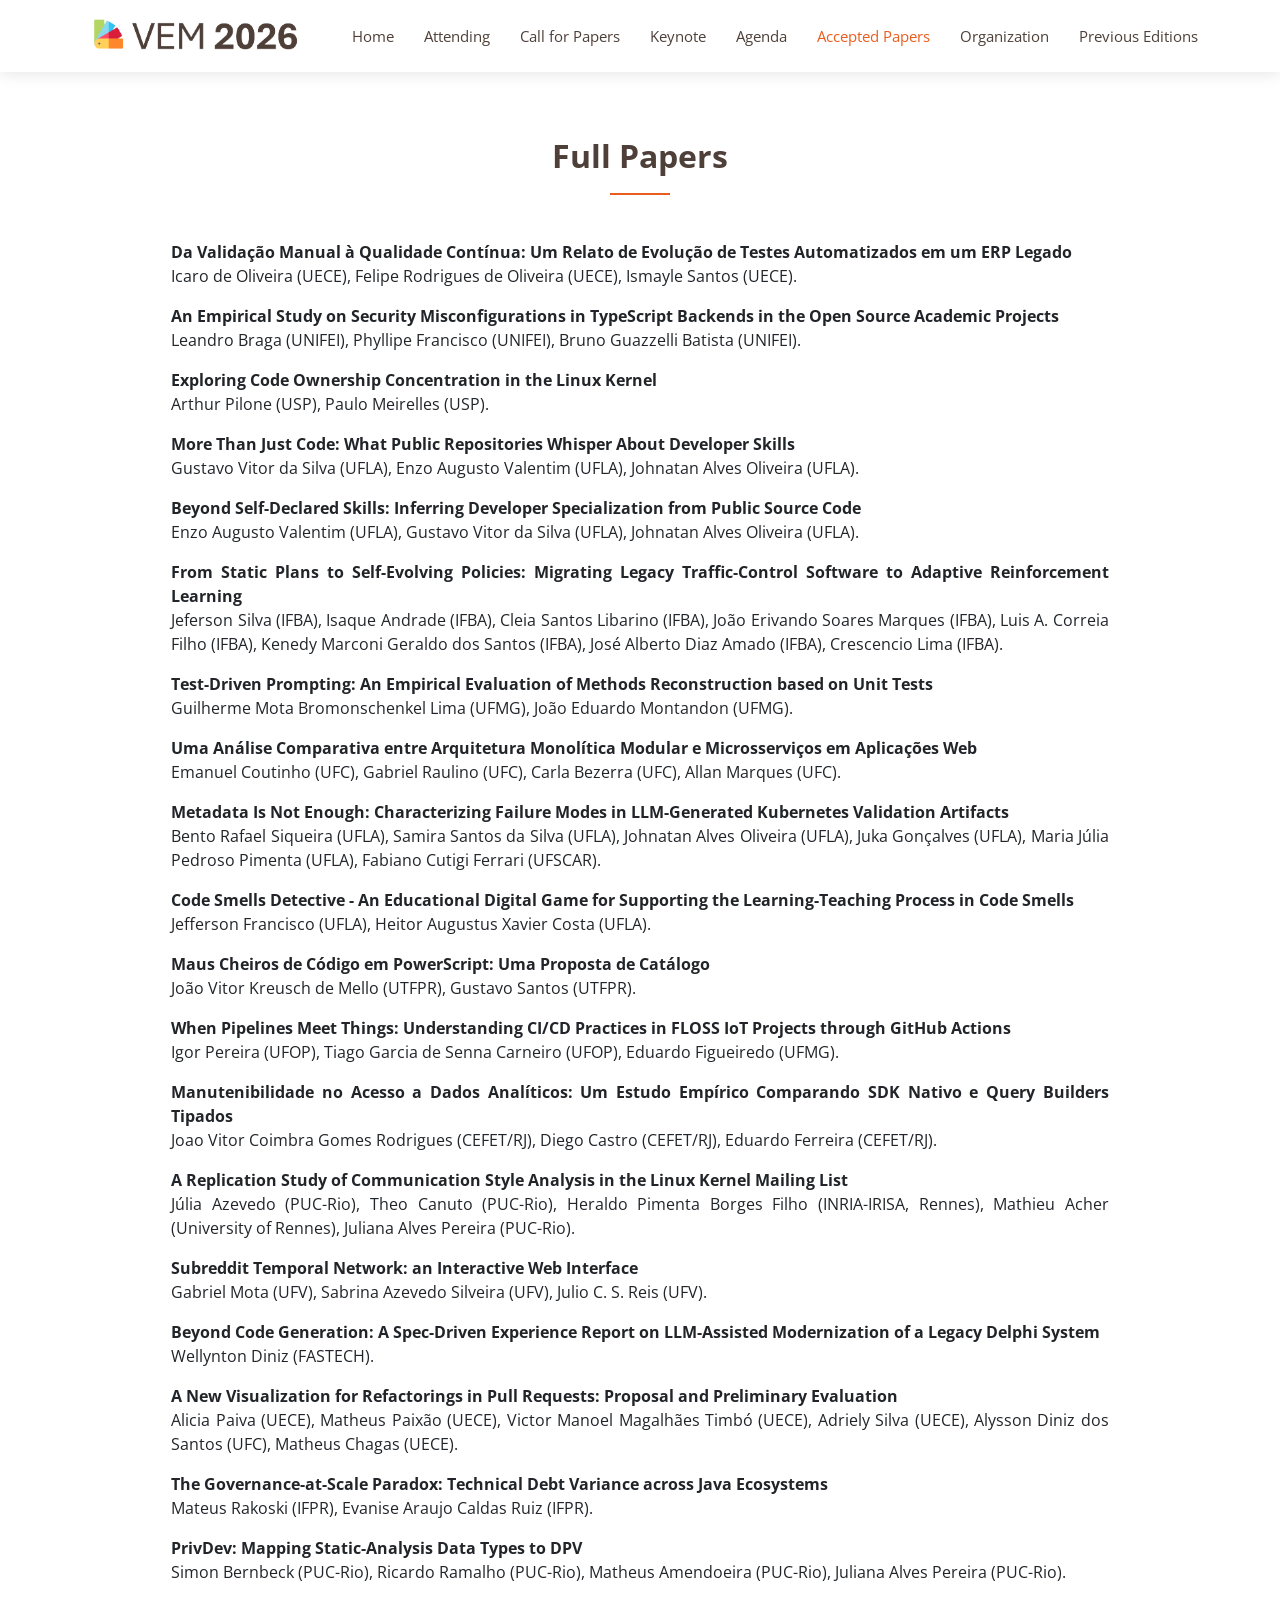
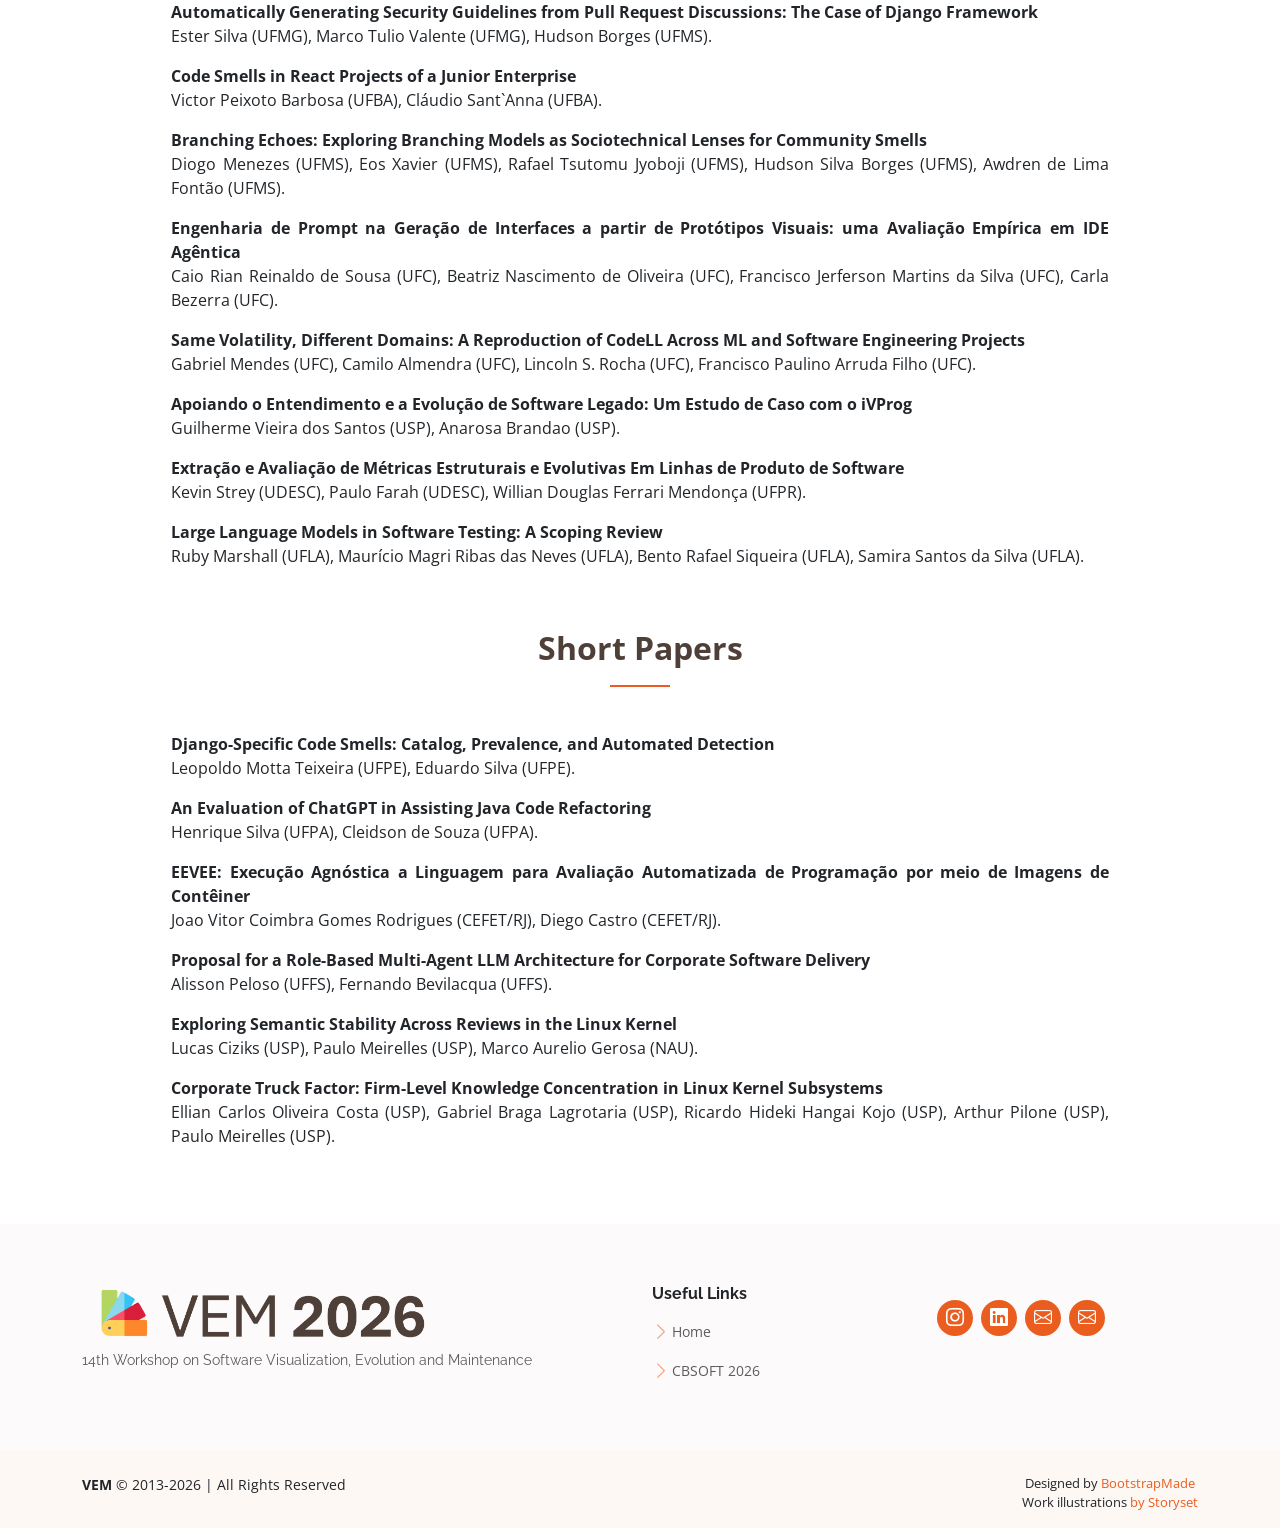
==== commit 6c7e5c89: "Ajustes de margem" ====
--- a/acceptedPapers.html
+++ b/acceptedPapers.html
@@ -245,8 +245,8 @@
                 </div>
             </div>
         </div>
-        <div class="section-title">
-        <p>Short Papers</p>
+        <div class="section-title"> 
+        <p style="margin-top: 40px">Short Papers</p>
         </div>
             <div class="row" style="justify-content: center">
             <div class="container_center">
